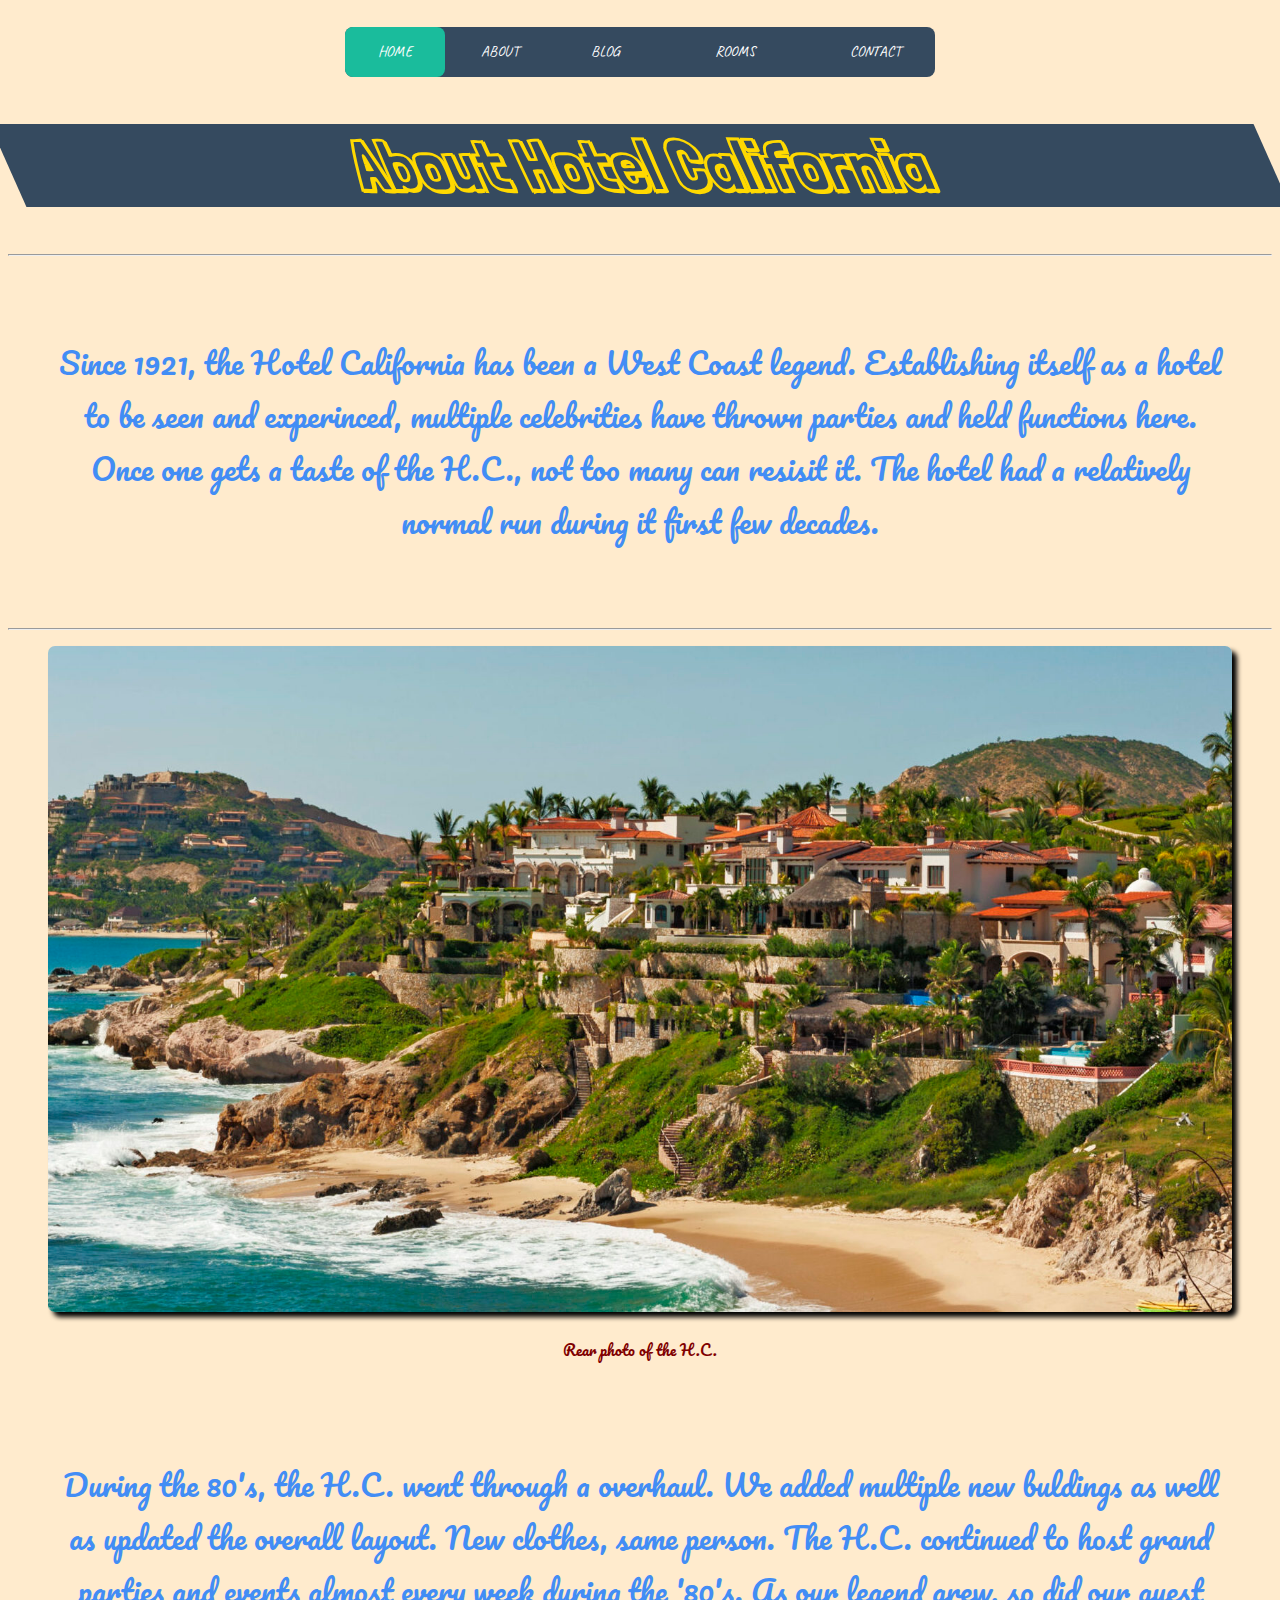
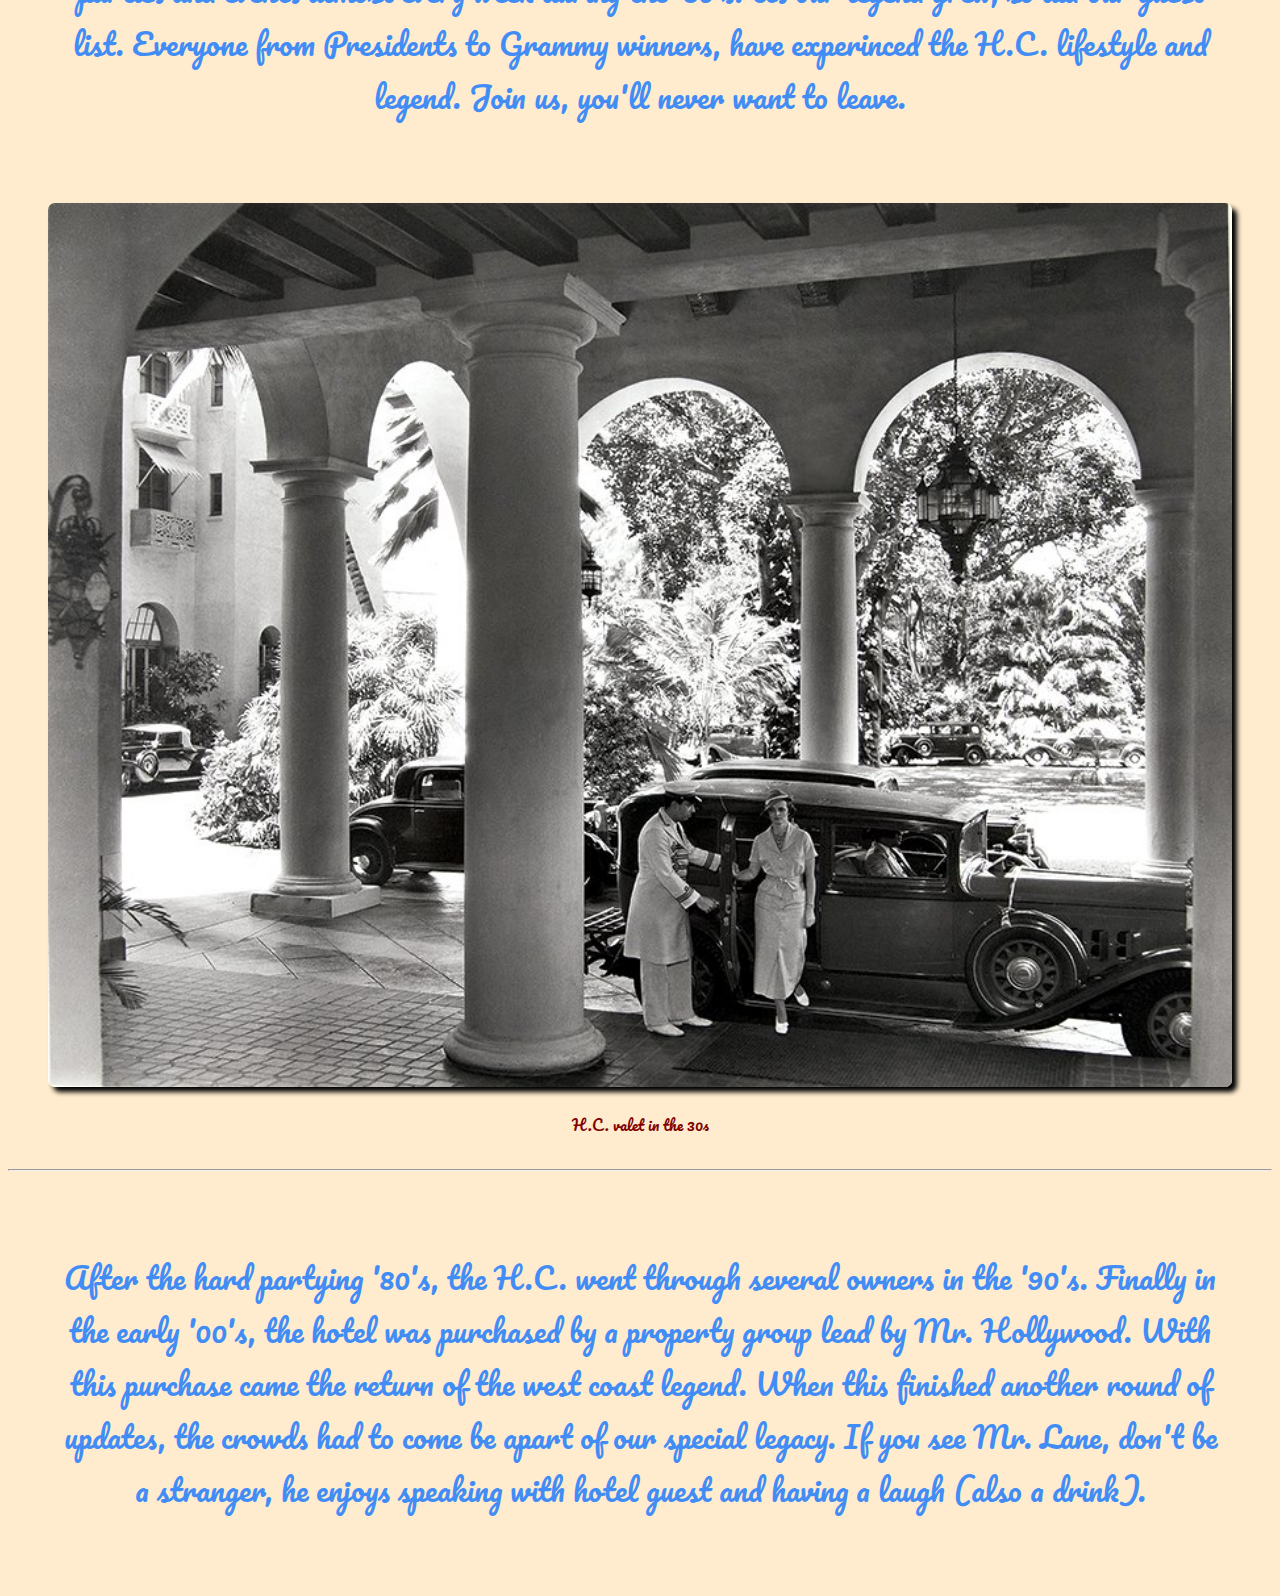
==== about.html @ aa1ee66c "Added <main> tags." ====
<!DOCTYPE html>
<html lang="en">

<head>
  <meta chartset="utf-8">
  <meta name-"keywords" content="HTML, CSS, Javascript">
  <meta name="author" content="Hollywood">
  <meta name="viewport" content="width=device-width, initial-scale=1.0">
  <title>About Hotel California</title>
  <link href="styles/about.css" type="text/css" rel="stylesheet">
</head>

<body>
  <header>
    <nav>
      <a href="index.html">Home</a>
      <a href="about.html">About</a>
      <a href="blog.html">Blog</a>
      <a href="room.html">Rooms</a>
      <a href="contact.html">Contact</a>
      <div class="animation start-home"></div>
    </nav>
  </header>
  <main>
    <h1 id="name">About Hotel California</h1>
    <hr>
    <p id="about-para">Since 1921, the Hotel California has been a West Coast legend.
      Establishing itself as a hotel to be seen and experinced, multiple celebrities have
      thrown parties and held functions here. Once one gets a taste of the H.C., not too
      many can resisit it. The hotel had a relatively normal run during it first few decades.
    </p>
    <hr>
    <figure>
      <img src="images/west coast villa.jpg" id="west-coast-villa" alt="West Coast Villa">
      <figcaption>Rear photo of the H.C.</figcaption>
    </figure>
    <p id="about-para">During the 80's, the H.C. went through a overhaul. We added multiple
      new buldings as well as updated the overall layout. New clothes, same person. The H.C.
      continued to host grand parties and events almost every week during the '80's.
      As our legend grew, so did our guest list. Everyone from Presidents to Grammy winners,
      have experinced the H.C. lifestyle and legend. Join us, you'll never want to leave.
    </p>
    <figure>
      <img src="images/old hotel.jpg" id="old-hotel" alt="Old Hotel">
      <figcaption>H.C. valet in the 30s</figcaption>
    </figure>
    <hr>
    <p id="about-para">After the hard partying '80's, the H.C. went through several owners
      in the '90's. Finally in the early '00's, the hotel was purchased by a property group
      lead by Mr. Hollywood. With this purchase came the return of the west coast legend.
      When this finished another round of updates, the crowds had to come be apart of our
      special legacy. If you see Mr. Lane, don't be a stranger, he enjoys speaking with
      hotel guest and having a laugh (also a drink).
    </p>
    </p>
  </main>
  <script type="text/javascript" scr=""></script>
</body>

</html>
---- styles/about.css ----
@import url('https://fonts.googleapis.com/css2?family=Monoton&display=swap');
@import url('https://fonts.googleapis.com/css2?family=Lobster&display=swap');
@import url('https://fonts.googleapis.com/css2?family=Londrina+Shadow&family=Monoton&display=swap');
@import url('https://fonts.googleapis.com/css2?family=Caveat&display=swap');
@import url('https://fonts.googleapis.com/css2?family=Pacifico&display=swap');

body {
  background-color: hsl(36, 100%, 90.2%);
  position: relative;
  text-align: center;
}

nav {
  margin: 27px auto 0;
  position: relative;
  width: 590px;
  height: 50px;
  background-color: hsl(210, 29%, 29%);
  border-radius: 8px;
  font-size: 0;
  font-family: Caveat, cursive;
}

p {
  text-align: center;
}

figcaption {
  margin-top: 5px;
  margin-bottom: 5px;
  padding: 15px;
  font-size: 15px;
  font-family: Pacifico, cursive;
  color: hsl(0, 100%, 25.1%);
}

nav a {
  line-height: 50px;
  height: 100%;
  font-size: 15px;
  display: inline-block;
  position: relative;
  z-index: 1;
  text-decoration: none;
  text-transform: uppercase;
  text-align: center;
  color: white;
  cursor: pointer;
}

nav .animation {
  position: absolute;
  height: 100%;
  top: 0;
  z-index: 0;
  transition: all .5s ease 0s;
  border-radius: 8px;
}

a:nth-child(1) {
  width: 100px;
}

a:nth-child(2) {
  width: 110px;
}

a:nth-child(3) {
  width: 100px;
}

a:nth-child(4) {
  width: 160px;
}

a:nth-child(5) {
  width: 120px;
}

nav .start-home,
a:nth-child(1):hover~.animation {
  width: 100px;
  left: 0;
  background-color: hsl(168, 76%, 42%);
}

nav .start-about,
a:nth-child(2):hover~.animation {
  width: 110px;
  left: 100px;
  background-color: hsl(6, 78%, 57%);
}

nav .start-blog,
a:nth-child(3):hover~.animation {
  width: 100px;
  left: 210px;
  background-color: hsl(204, 70%, 53%);
}

nav .start-rooms,
a:nth-child(4):hover~.animation {
  width: 160px;
  left: 310px;
  background-color: hsl(283, 39%, 53%);
}

nav .start-contact,
a:nth-child(5):hover~.animation {
  width: 120px;
  left: 470px;
  background-color: hsl(28, 80%, 52%);
}

#name {
  text-align: center;
  color: hsl(51, 100%, 50%);
  font-family: Londrina Shadow, cursive;
  font-size: 70px;
  transform: skewX(24deg);
  background-color: hsl(210, 29%, 29%);
}

#name:hover {
  transform: scale(1.5);
}

#about-para {
  font-family: Pacifico, cursive;
  margin-top: 30px;
  margin-bottom: 30px;
  padding: 50px;
  font-size: 30px;
  color: hsl(215, 90%, 61%);
}

#west-coast-villa {
  border-radius: 7px;
  box-shadow: 5px 5px 5px 0px hsl(0, 0%, 0%);
  width: 100%;
  height: auto;
}

#old-hotel {
  border-radius: 7px;
  box-shadow: 5px 5px 5px 0px hsl(0, 0%, 0%);
  width: 100%;
  height: auto;
}
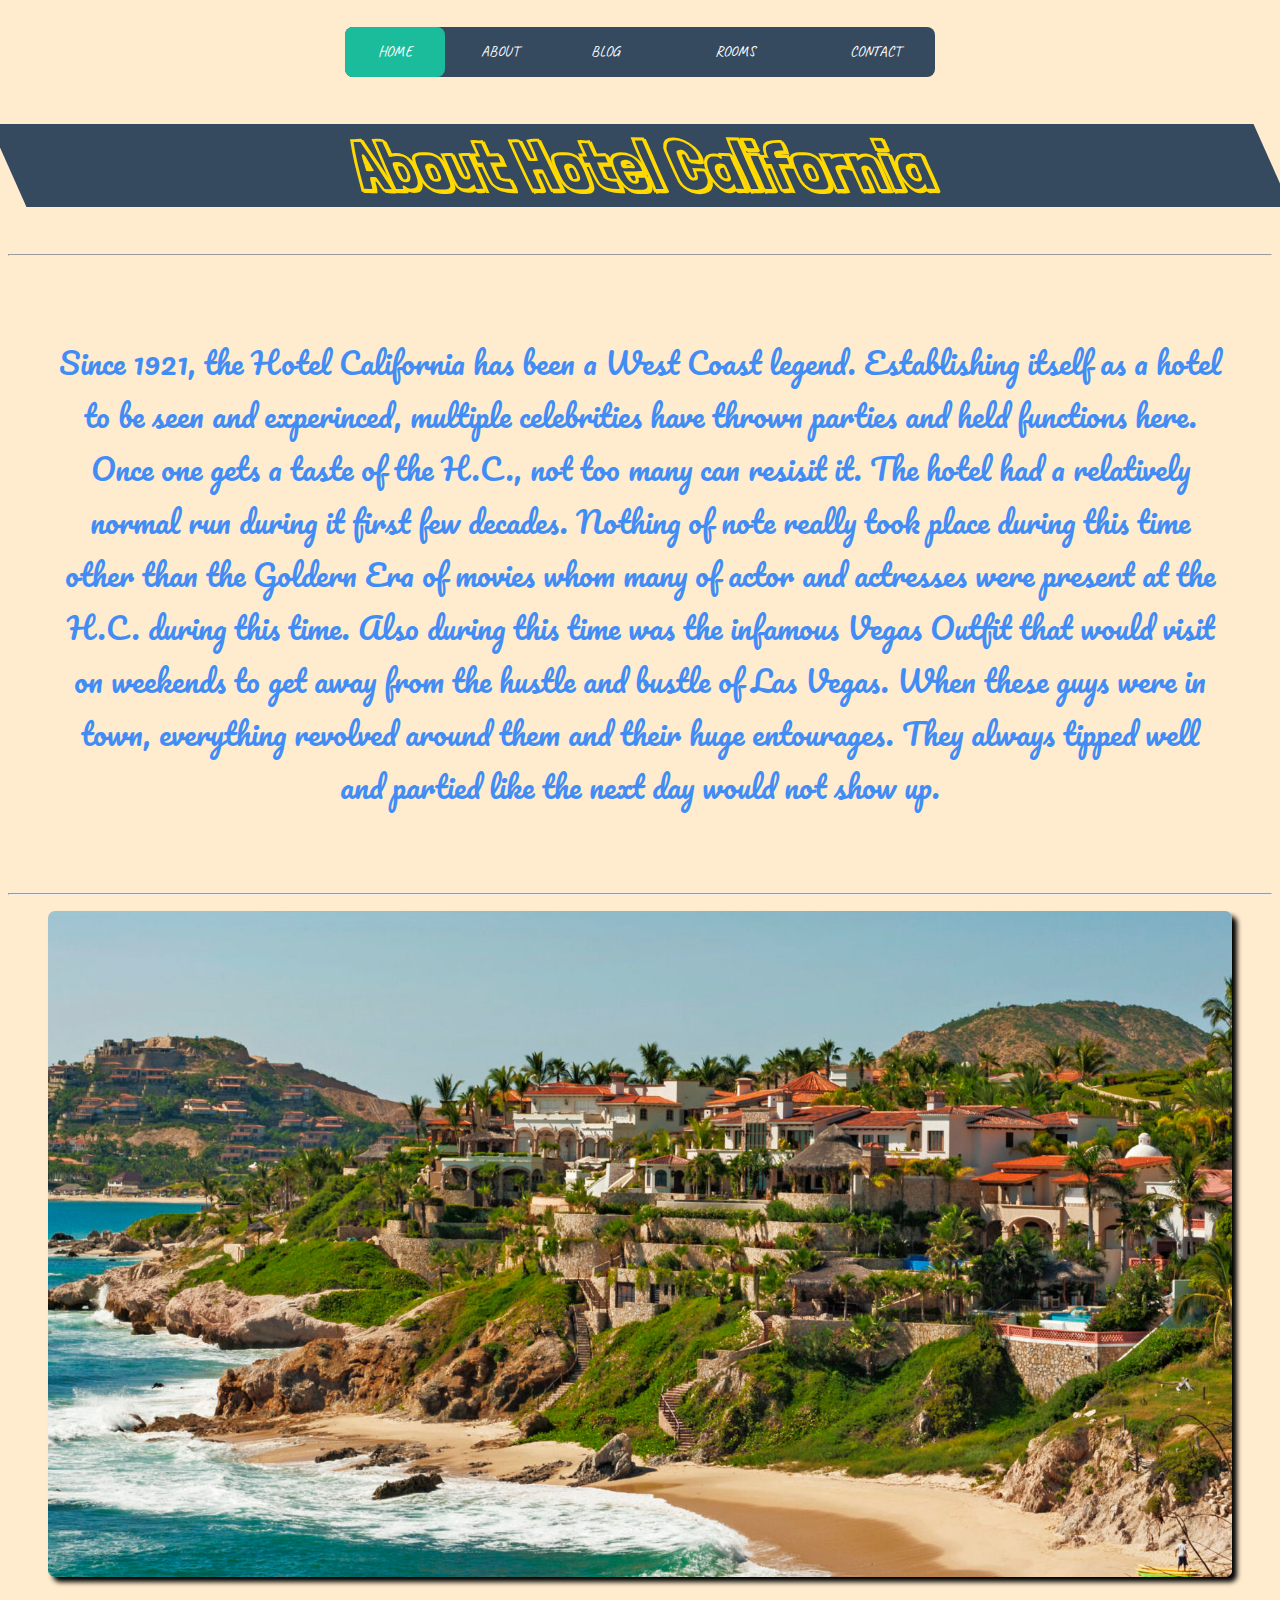
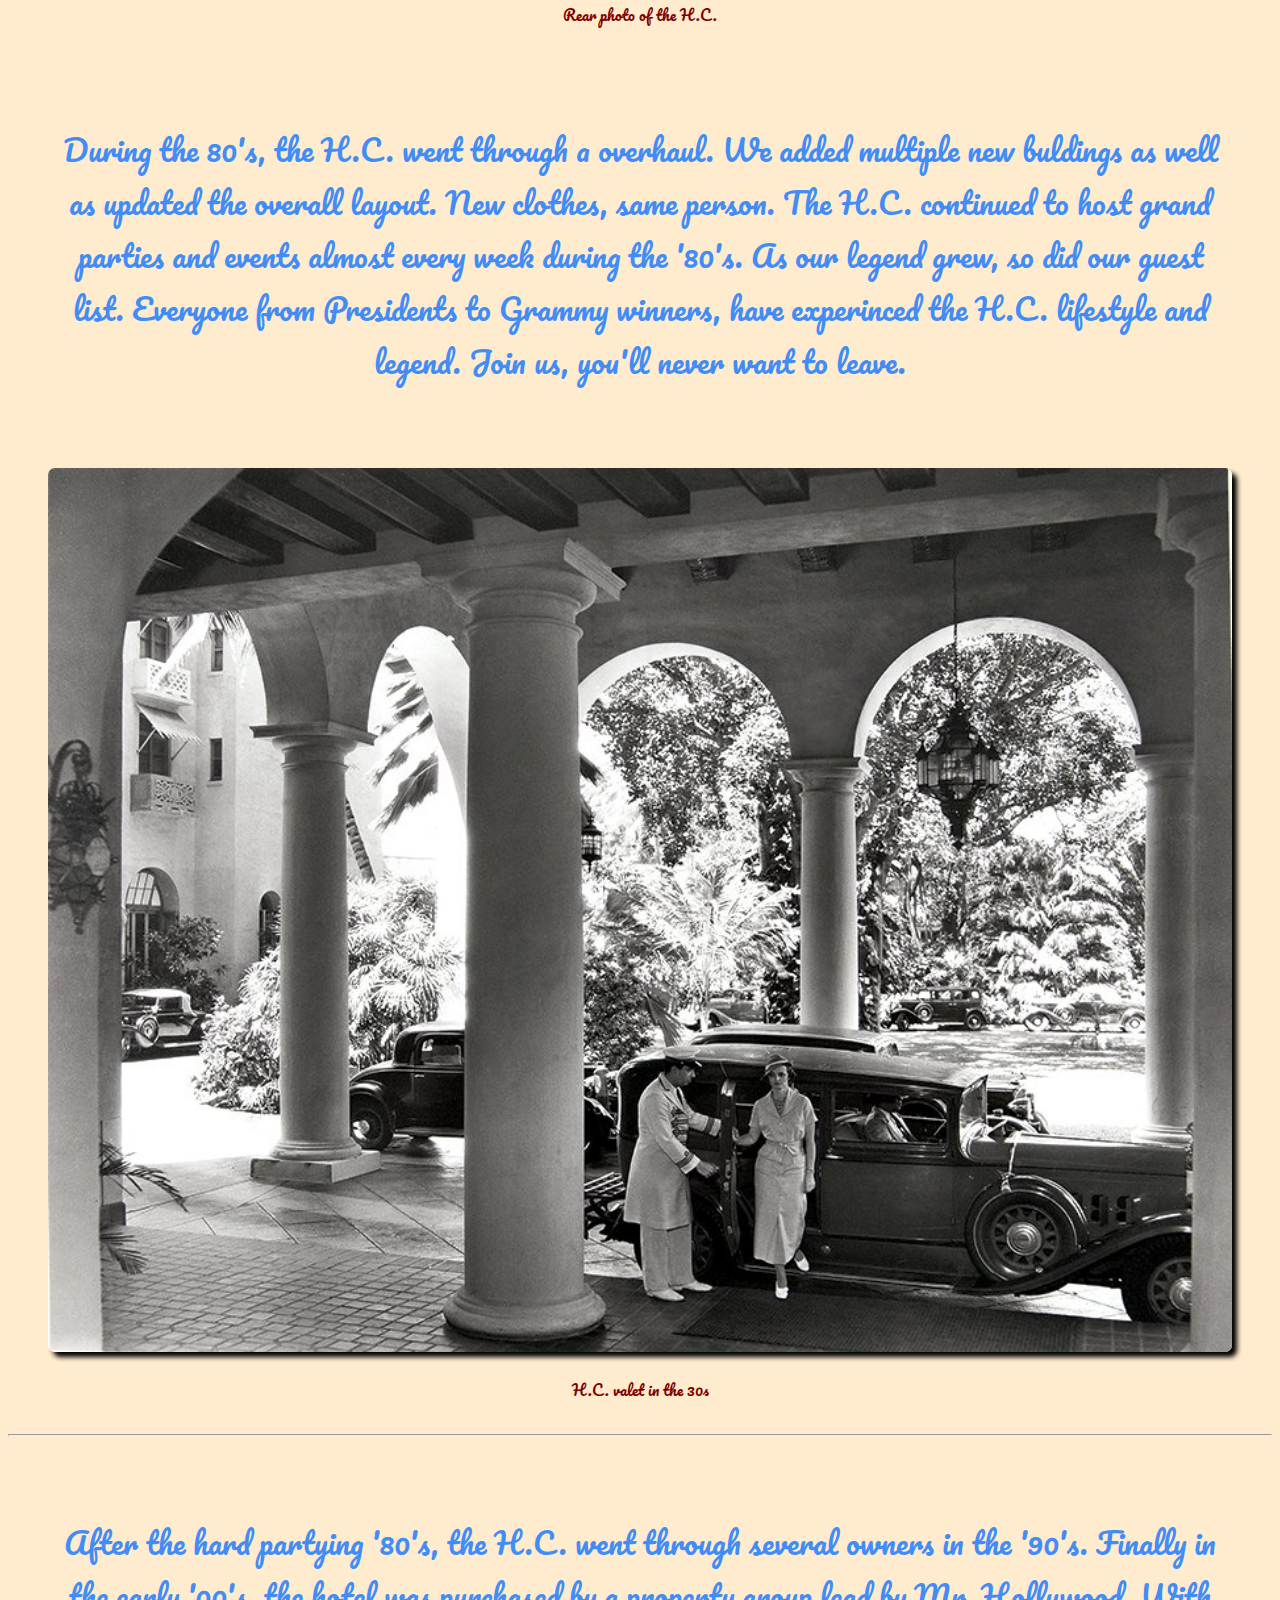
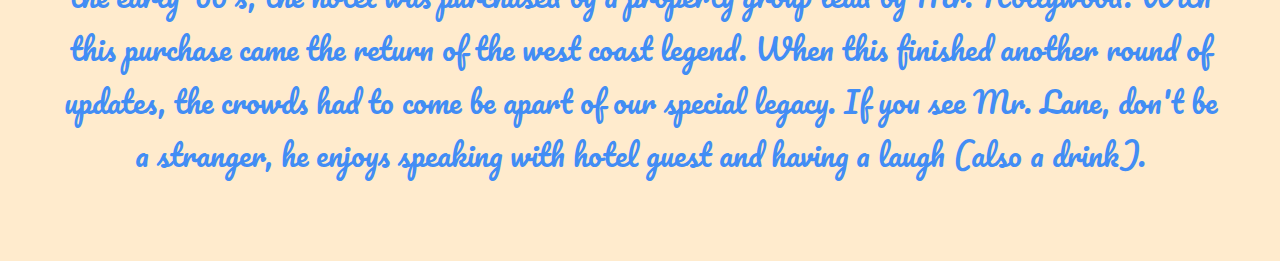
==== commit 569334ea: "Added text." ====
--- a/about.html
+++ b/about.html
@@ -28,6 +28,12 @@
       Establishing itself as a hotel to be seen and experinced, multiple celebrities have
       thrown parties and held functions here. Once one gets a taste of the H.C., not too
       many can resisit it. The hotel had a relatively normal run during it first few decades.
+      Nothing of note really took place during this time other than the Goldern Era of movies
+      whom many of actor and actresses were present at the H.C. during this time. Also during
+      this time was the infamous Vegas Outfit that would visit on weekends to get away from
+      the hustle and bustle of Las Vegas. When these guys were in town, everything revolved
+      around them and their huge entourages. They always tipped well and partied like the next
+      day would not show up.
     </p>
     <hr>
     <figure>
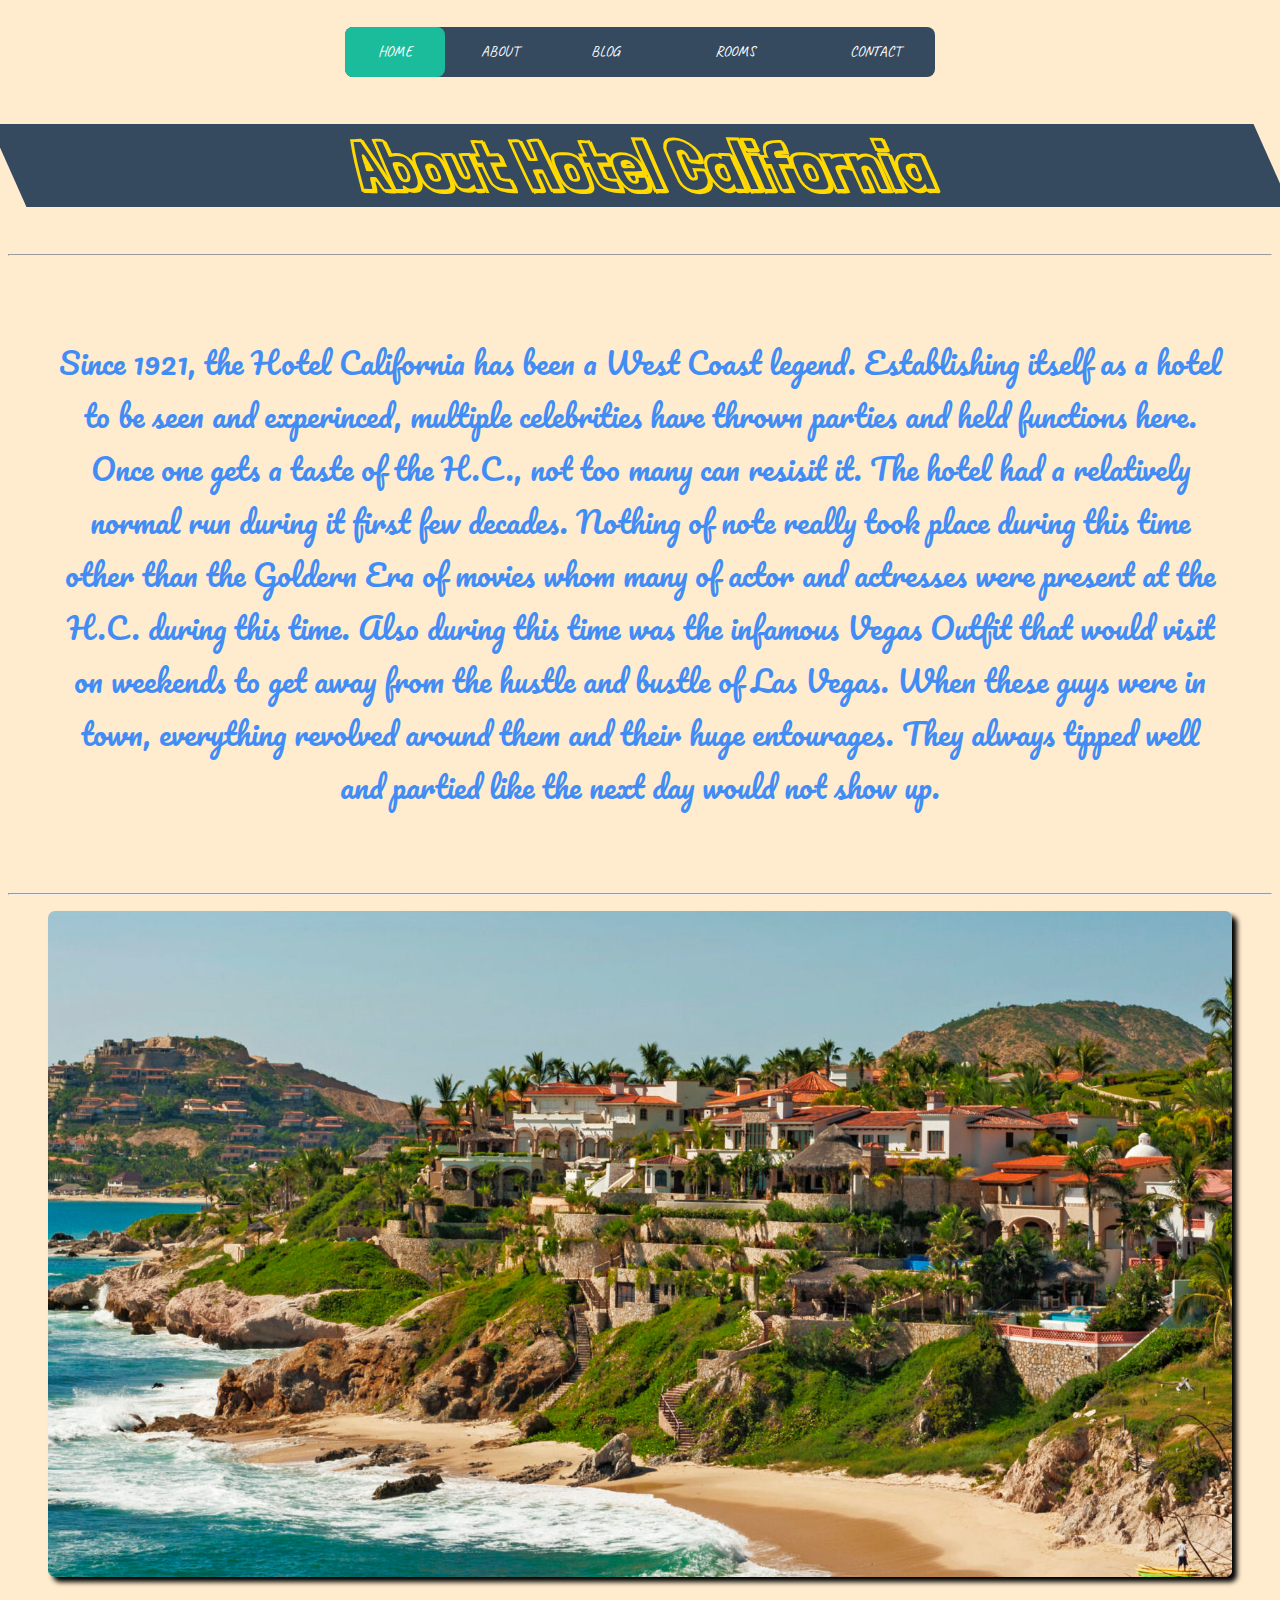
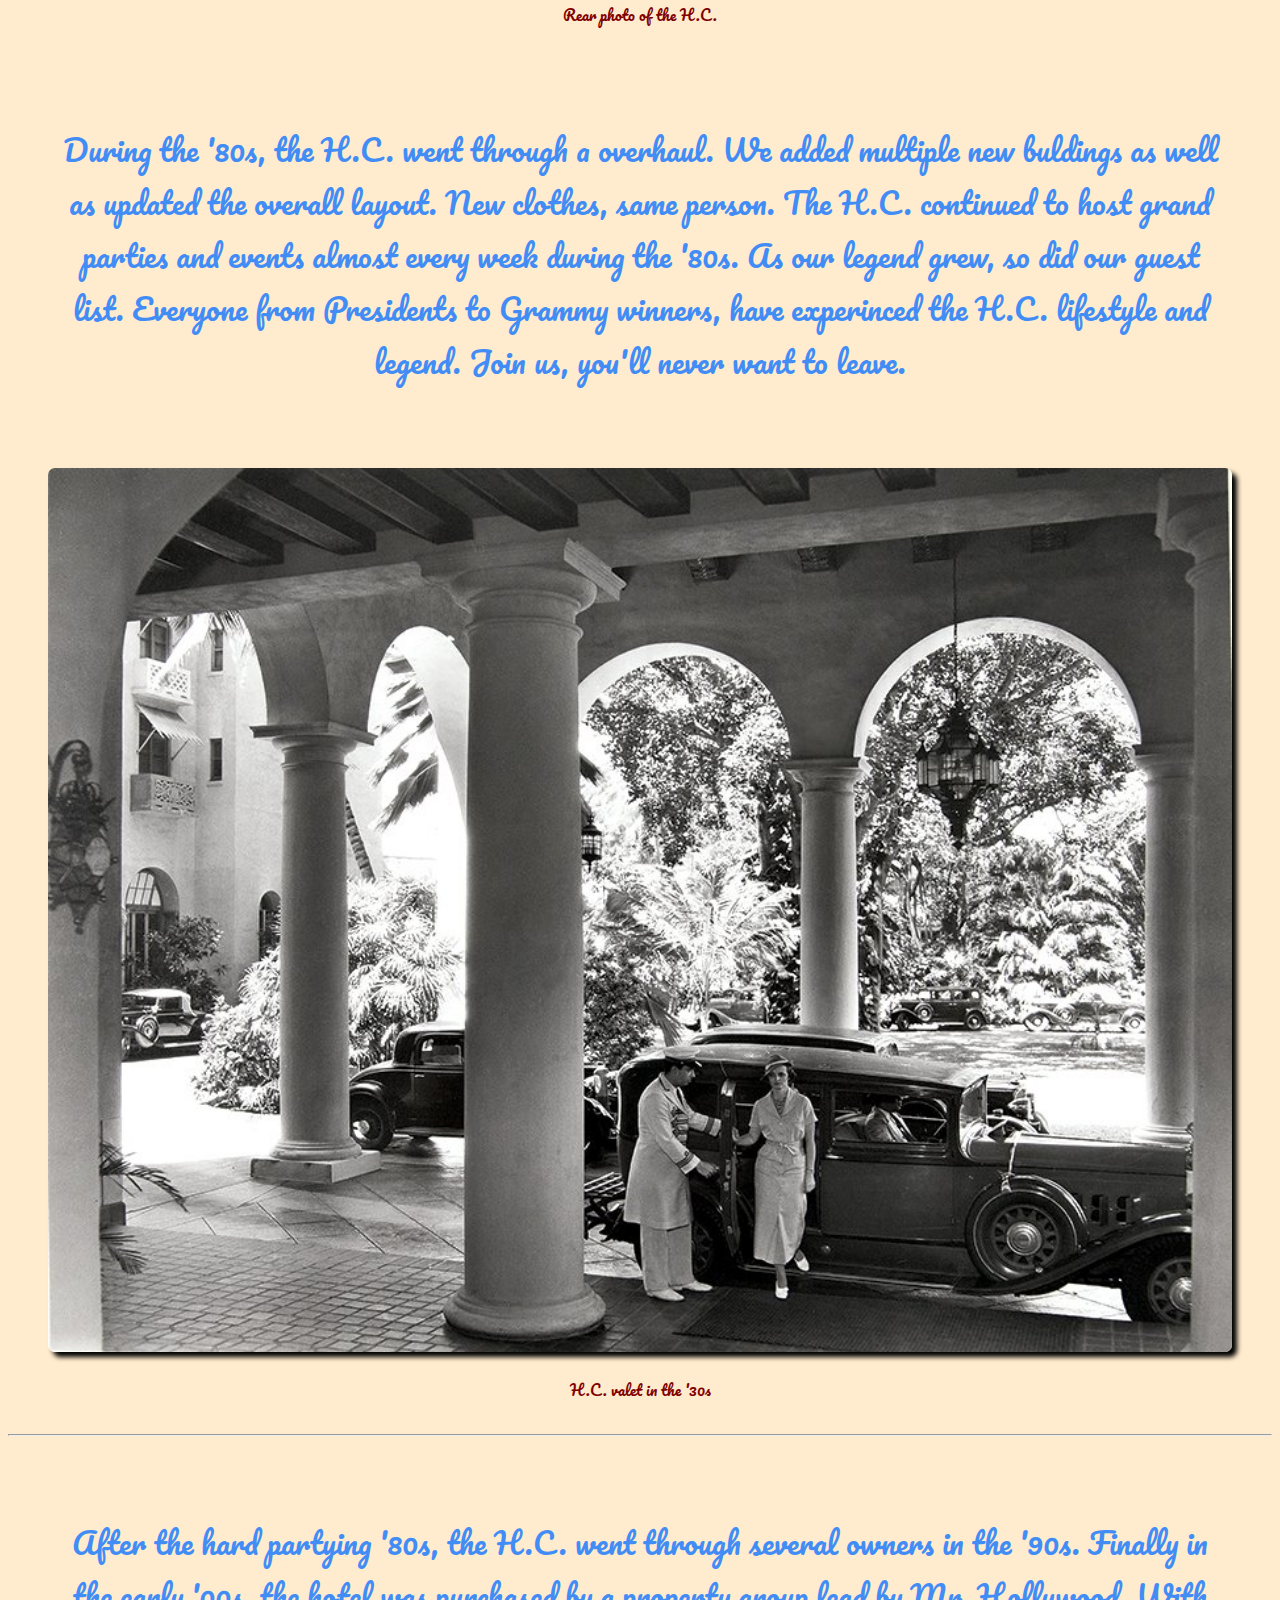
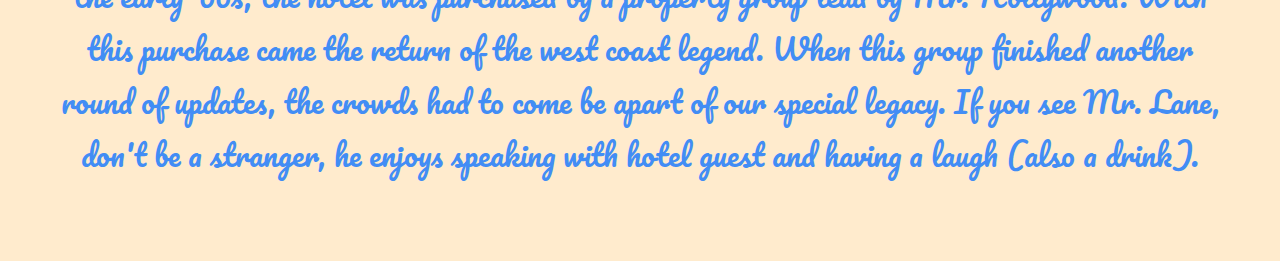
==== commit 963fe9d1: "Fixed some text." ====
--- a/about.html
+++ b/about.html
@@ -40,21 +40,21 @@
       <img src="images/west coast villa.jpg" id="west-coast-villa" alt="West Coast Villa">
       <figcaption>Rear photo of the H.C.</figcaption>
     </figure>
-    <p id="about-para">During the 80's, the H.C. went through a overhaul. We added multiple
+    <p id="about-para">During the '80s, the H.C. went through a overhaul. We added multiple
       new buldings as well as updated the overall layout. New clothes, same person. The H.C.
-      continued to host grand parties and events almost every week during the '80's.
+      continued to host grand parties and events almost every week during the '80s.
       As our legend grew, so did our guest list. Everyone from Presidents to Grammy winners,
       have experinced the H.C. lifestyle and legend. Join us, you'll never want to leave.
     </p>
     <figure>
       <img src="images/old hotel.jpg" id="old-hotel" alt="Old Hotel">
-      <figcaption>H.C. valet in the 30s</figcaption>
+      <figcaption>H.C. valet in the '30s</figcaption>
     </figure>
     <hr>
-    <p id="about-para">After the hard partying '80's, the H.C. went through several owners
-      in the '90's. Finally in the early '00's, the hotel was purchased by a property group
+    <p id="about-para">After the hard partying '80s, the H.C. went through several owners
+      in the '90s. Finally in the early '00s, the hotel was purchased by a property group
       lead by Mr. Hollywood. With this purchase came the return of the west coast legend.
-      When this finished another round of updates, the crowds had to come be apart of our
+      When this group finished another round of updates, the crowds had to come be apart of our
       special legacy. If you see Mr. Lane, don't be a stranger, he enjoys speaking with
       hotel guest and having a laugh (also a drink).
     </p>
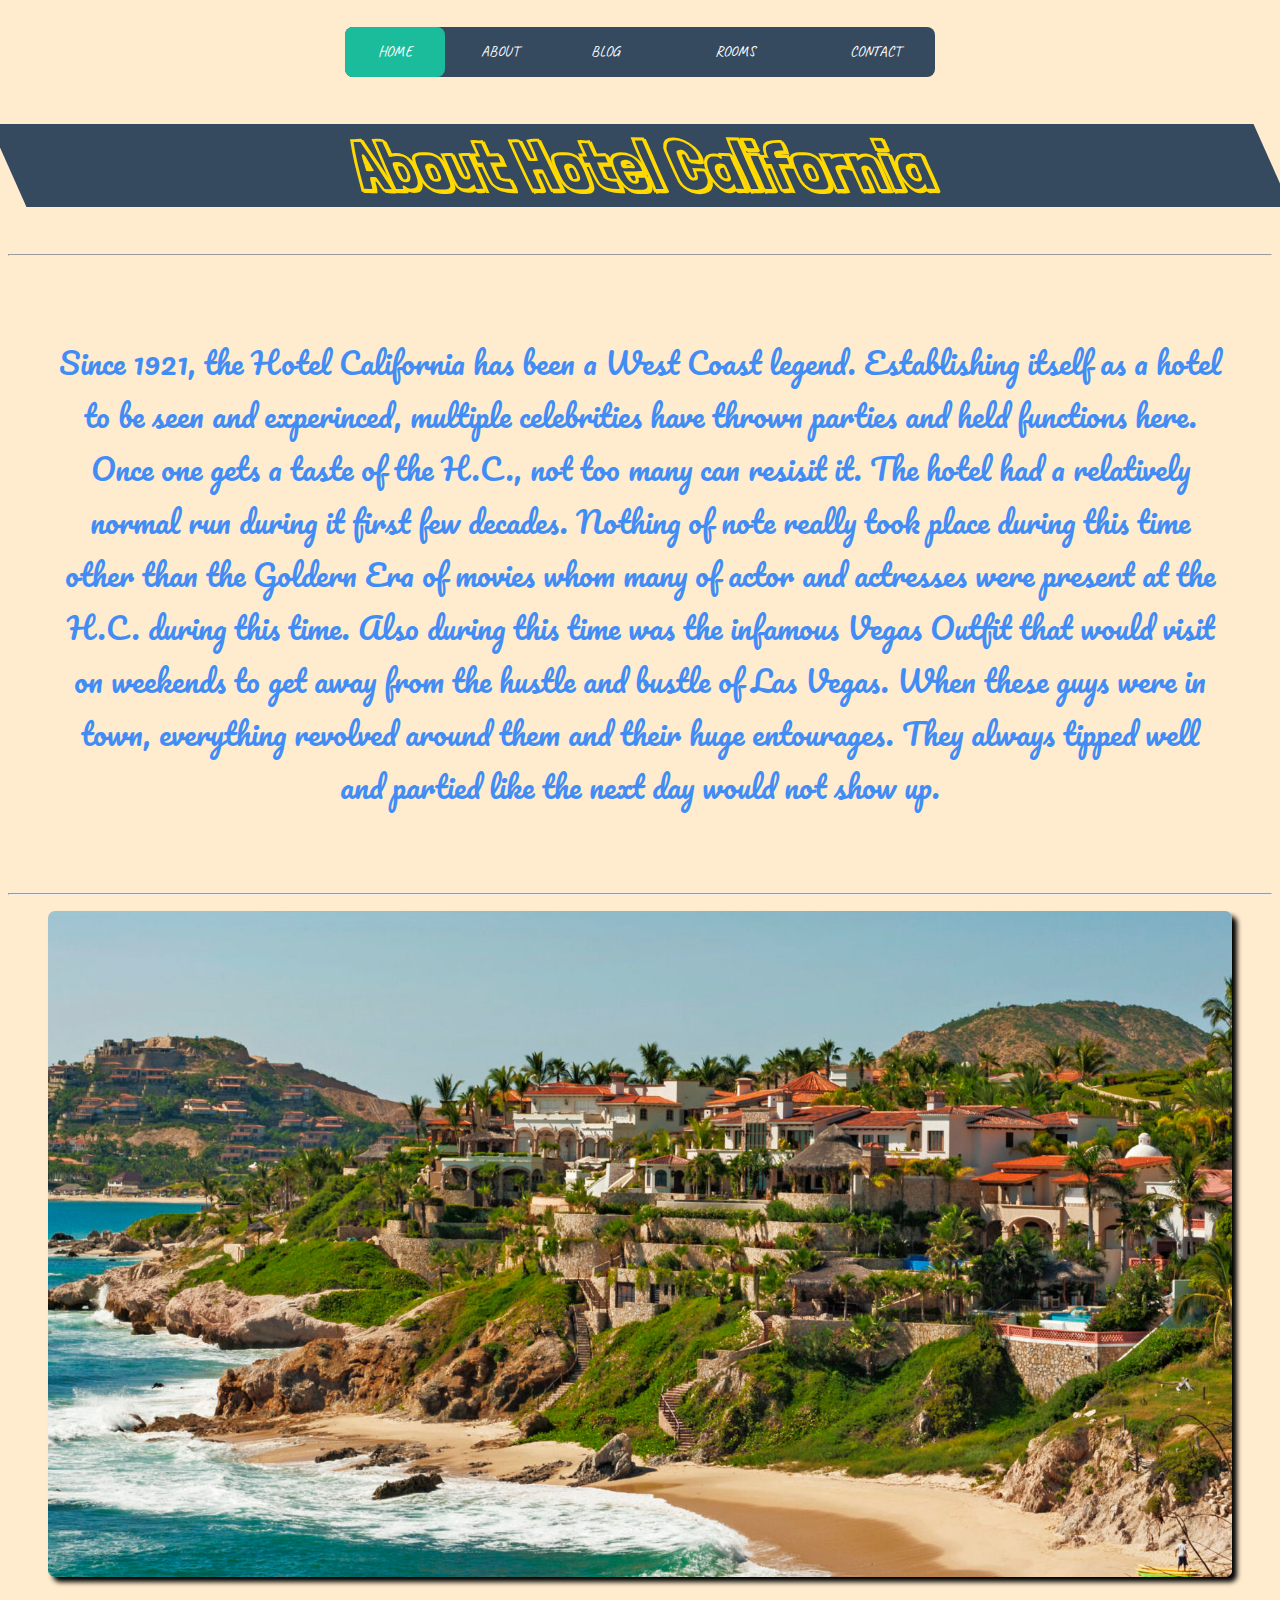
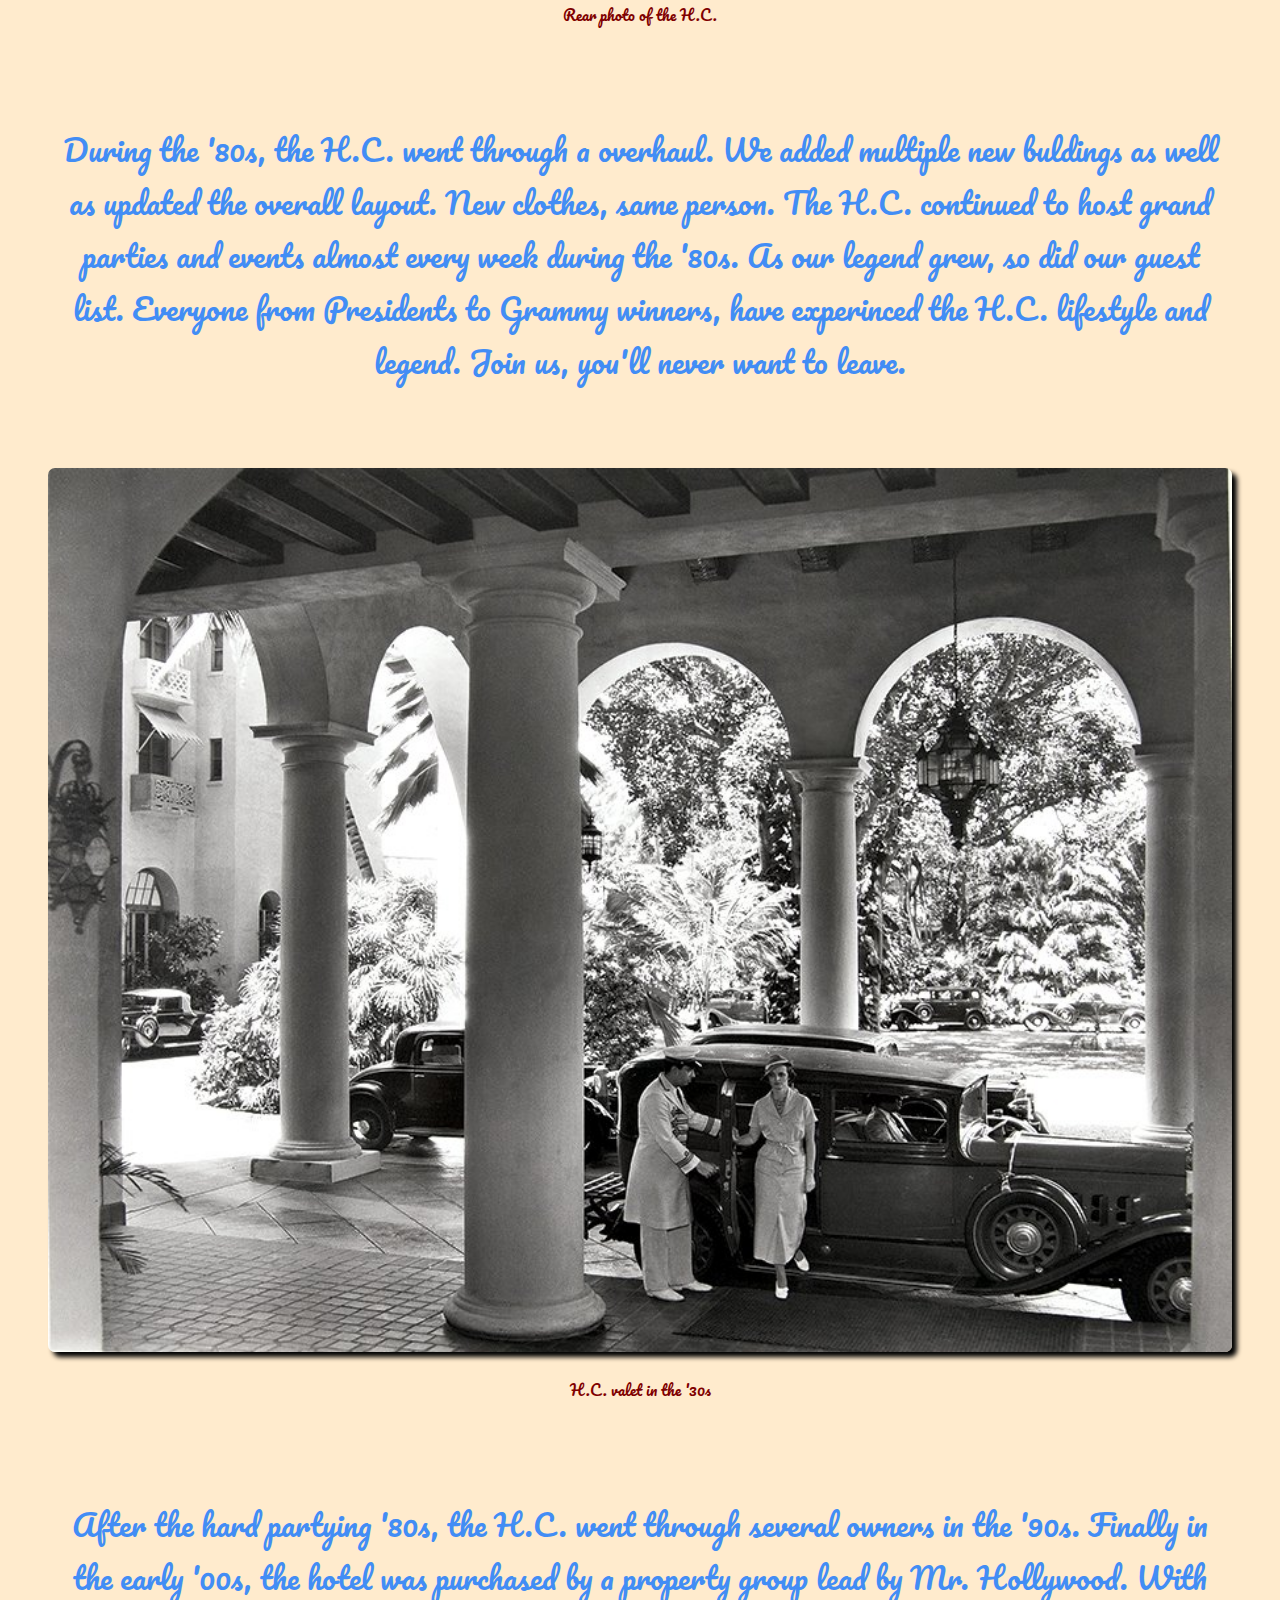
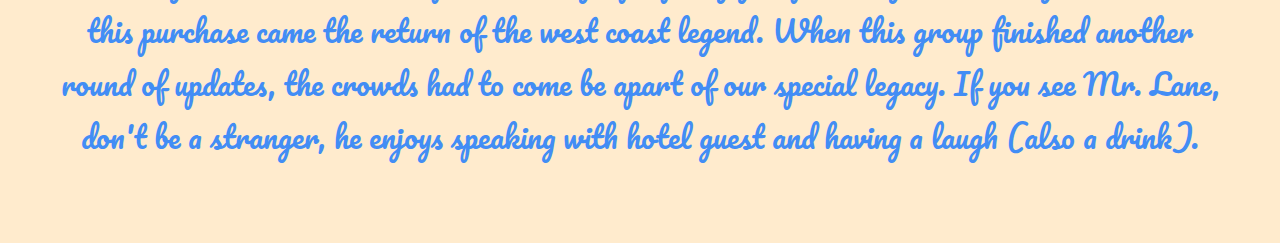
==== commit 1f060725: "Got rid of <hr>" ====
--- a/about.html
+++ b/about.html
@@ -50,7 +50,6 @@
       <img src="images/old hotel.jpg" id="old-hotel" alt="Old Hotel">
       <figcaption>H.C. valet in the '30s</figcaption>
     </figure>
-    <hr>
     <p id="about-para">After the hard partying '80s, the H.C. went through several owners
       in the '90s. Finally in the early '00s, the hotel was purchased by a property group
       lead by Mr. Hollywood. With this purchase came the return of the west coast legend.
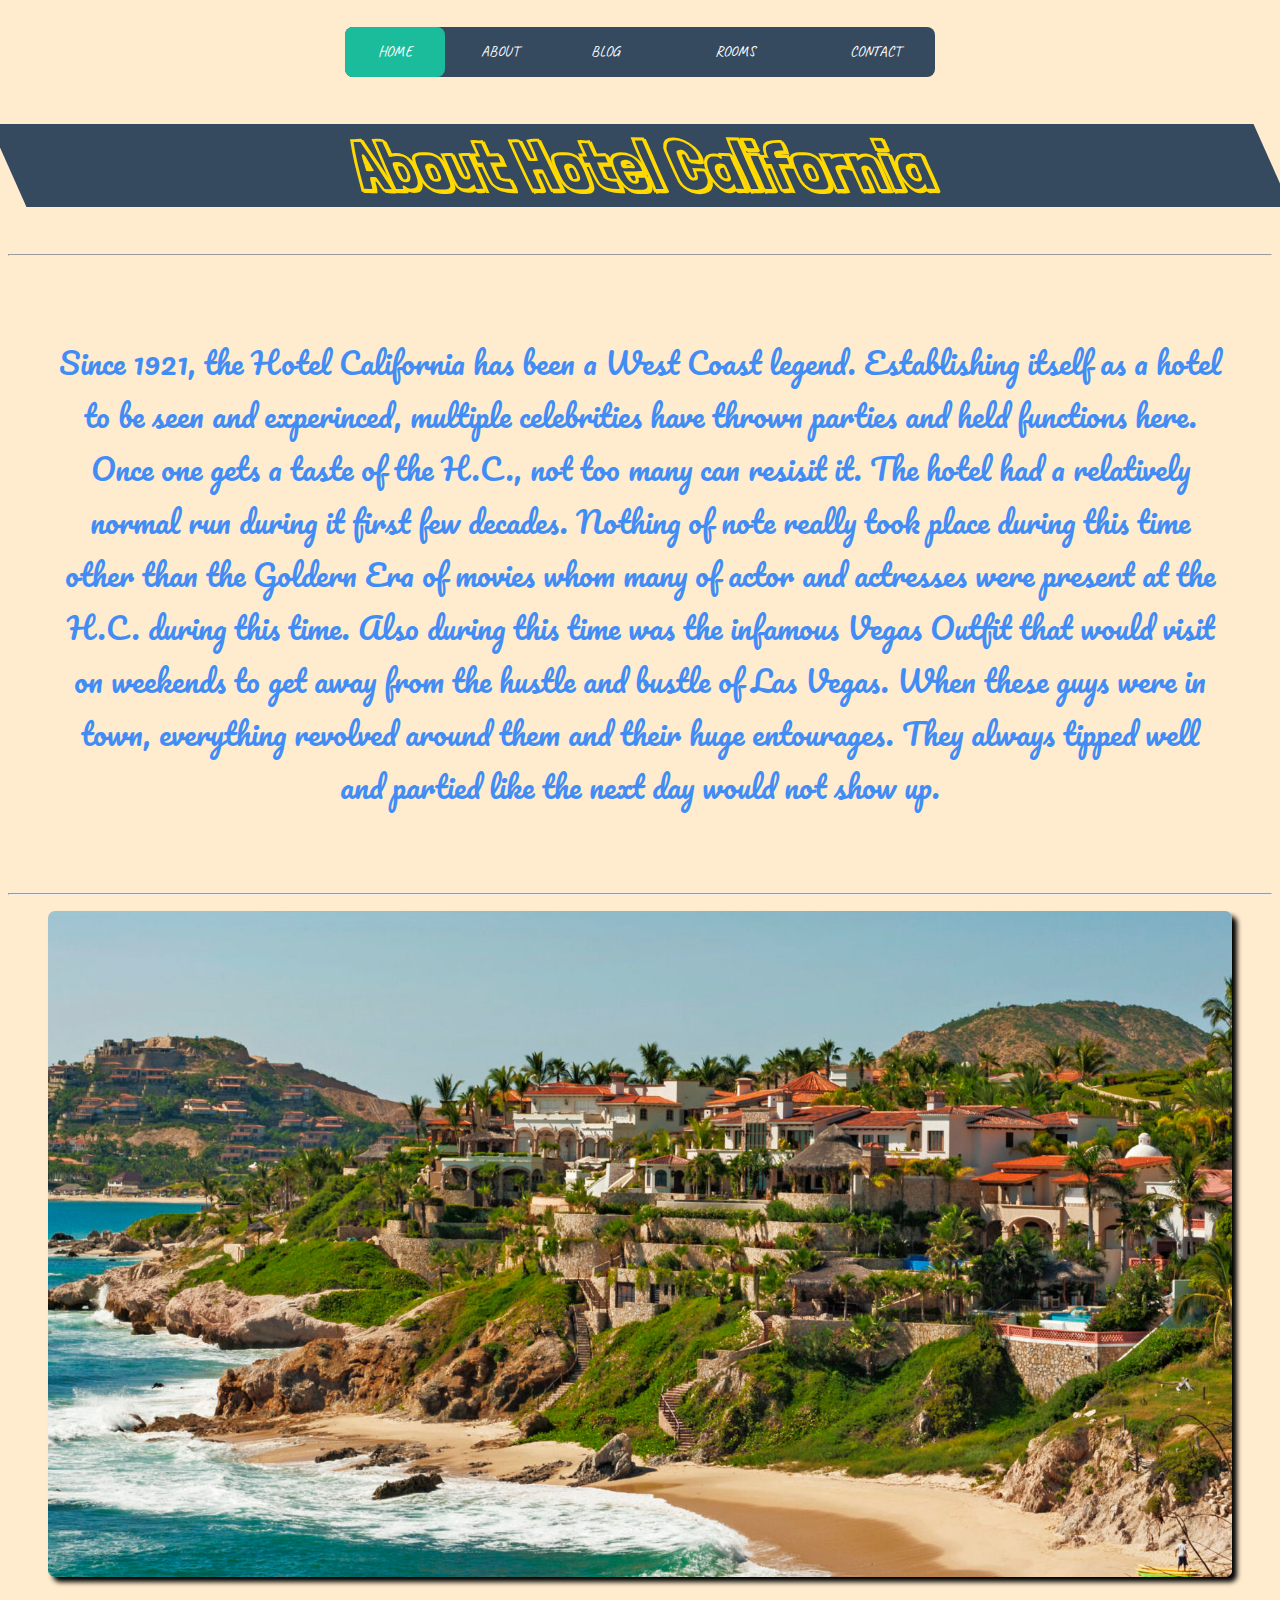
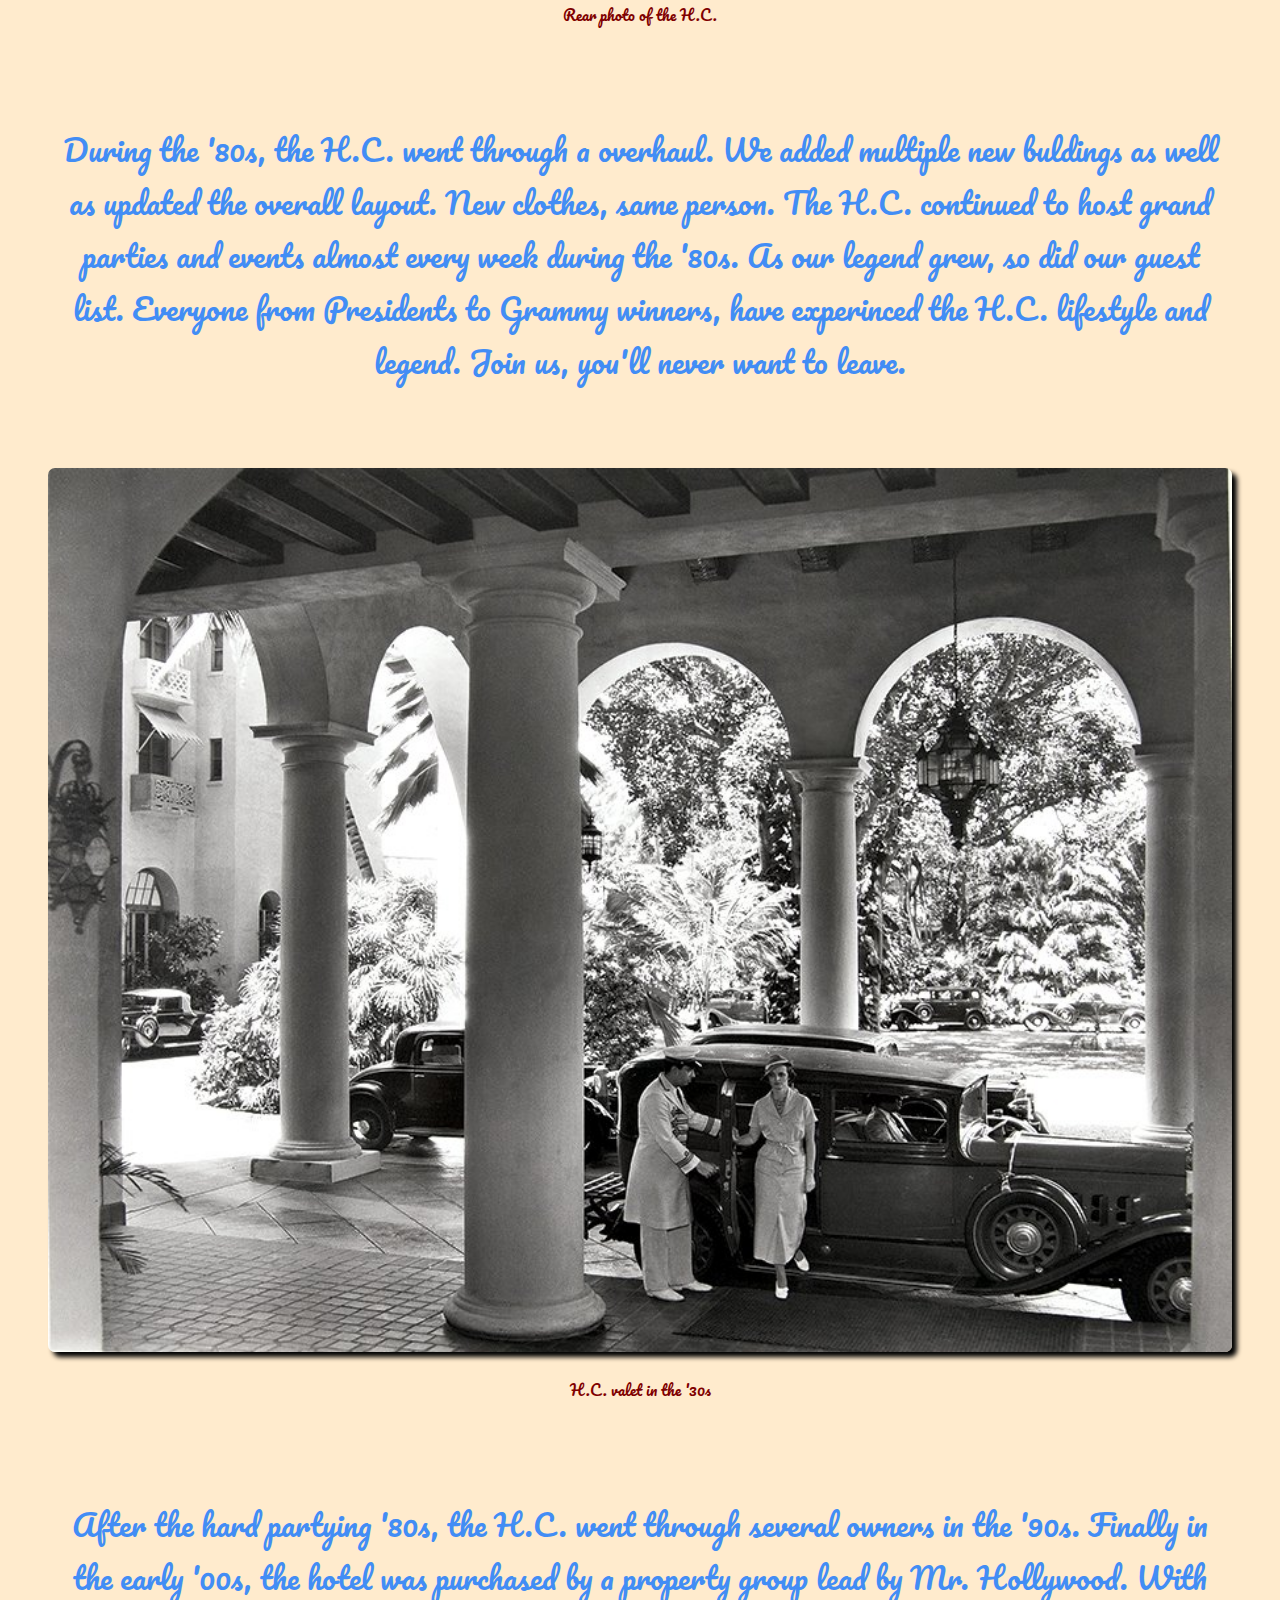
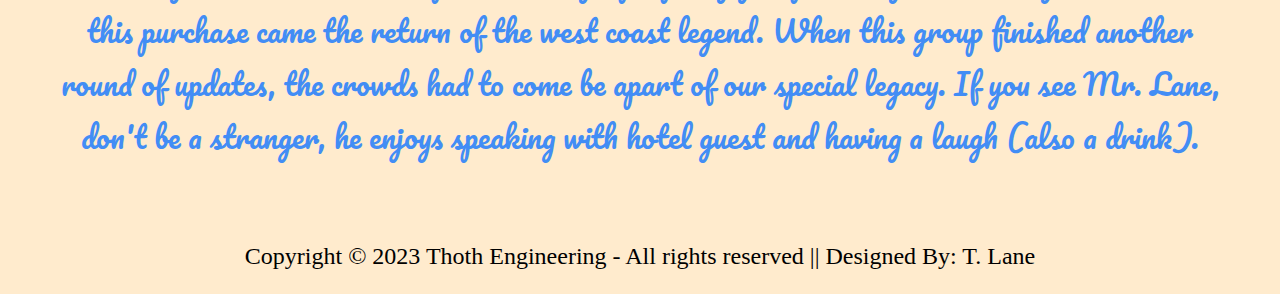
==== commit 1c9fd197: "Added footer." ====
--- a/about.html
+++ b/about.html
@@ -7,6 +7,7 @@
   <meta name="author" content="Hollywood">
   <meta name="viewport" content="width=device-width, initial-scale=1.0">
   <title>About Hotel California</title>
+  <link rel="icon" type="image/x-icon" href="images/palm_tree.ico">
   <link href="styles/about.css" type="text/css" rel="stylesheet">
 </head>
 
@@ -59,6 +60,13 @@
     </p>
     </p>
   </main>
+
+  <footer>
+    <div class="row">
+      <p id="footer">Copyright © 2023 Thoth Engineering - All rights reserved || Designed By: T. Lane
+      </p>
+    </div>
+  </footer>
   <script type="text/javascript" scr=""></script>
 </body>
 
--- a/styles/about.css
+++ b/styles/about.css
@@ -147,3 +147,9 @@
   width: 100%;
   height: auto;
 }
+
+#footer {
+  text-align: center;
+  color: black;
+  font-size: 1.5em;
+}
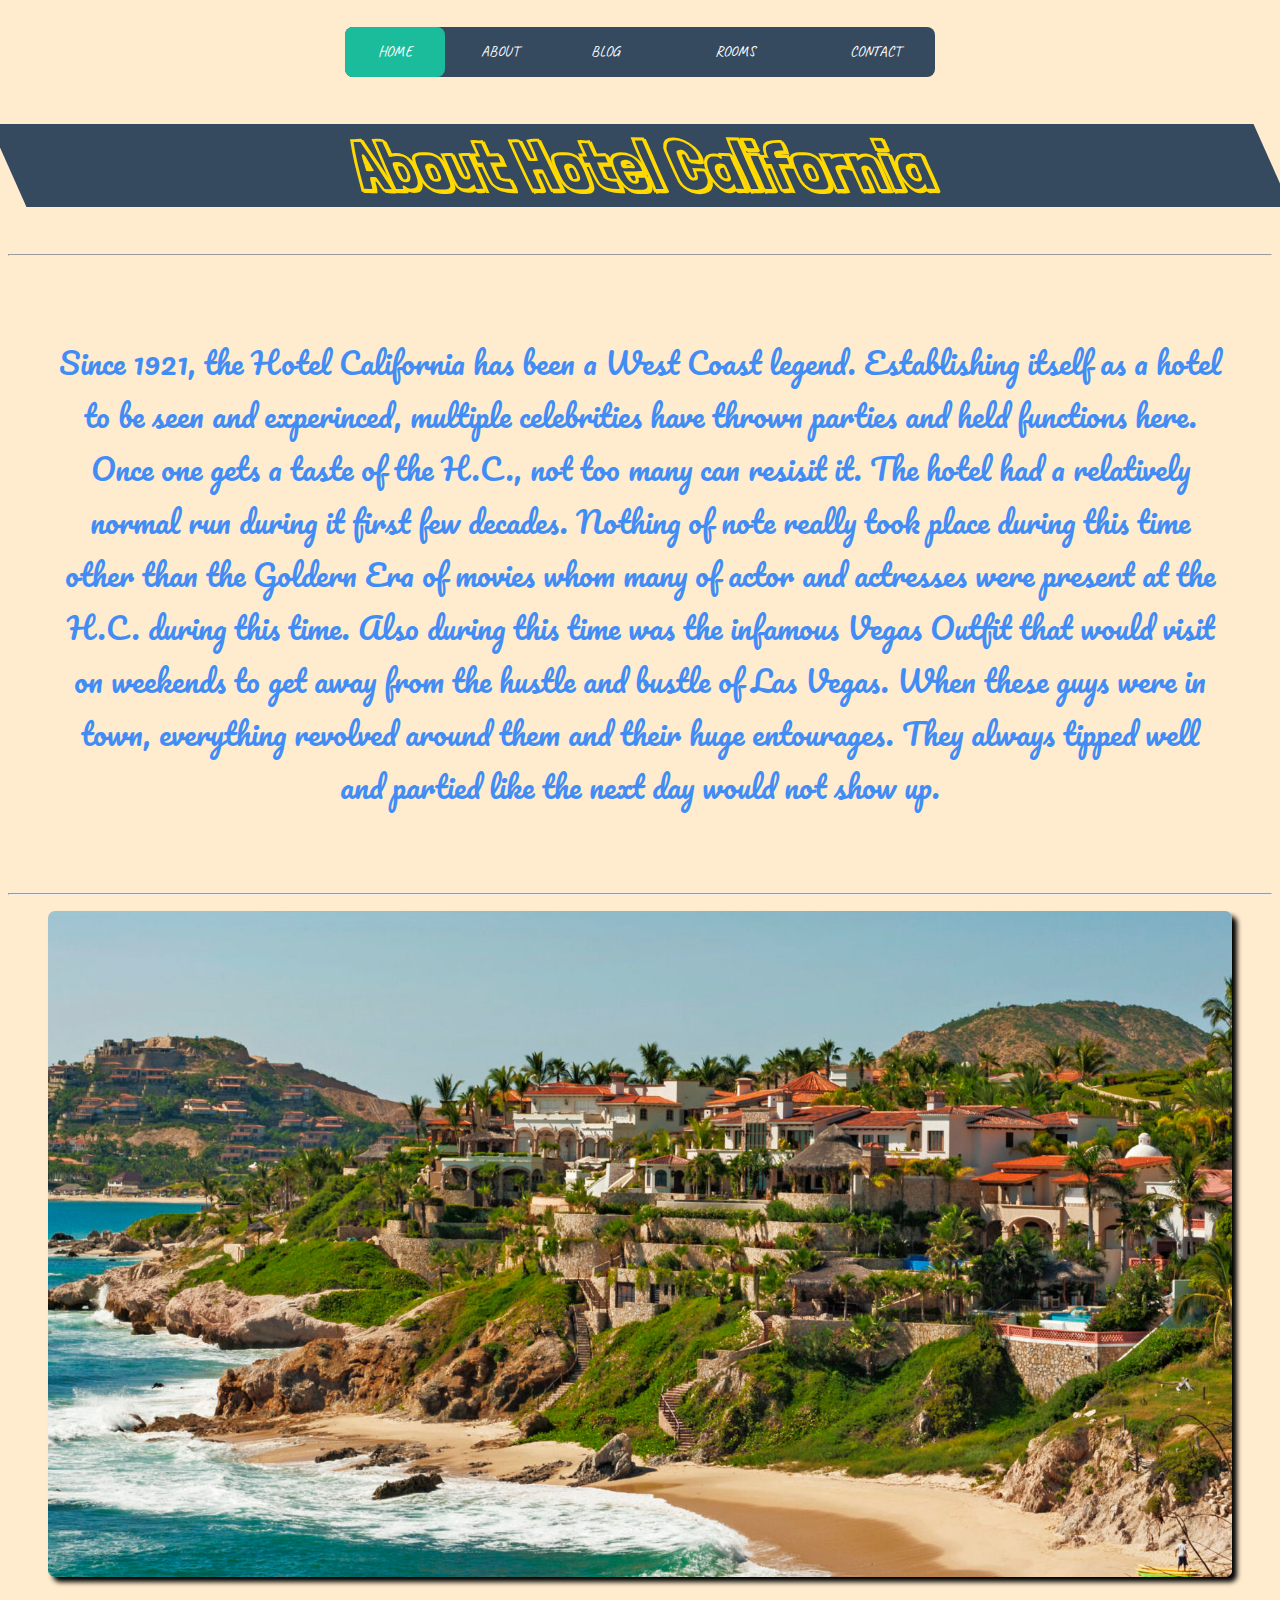
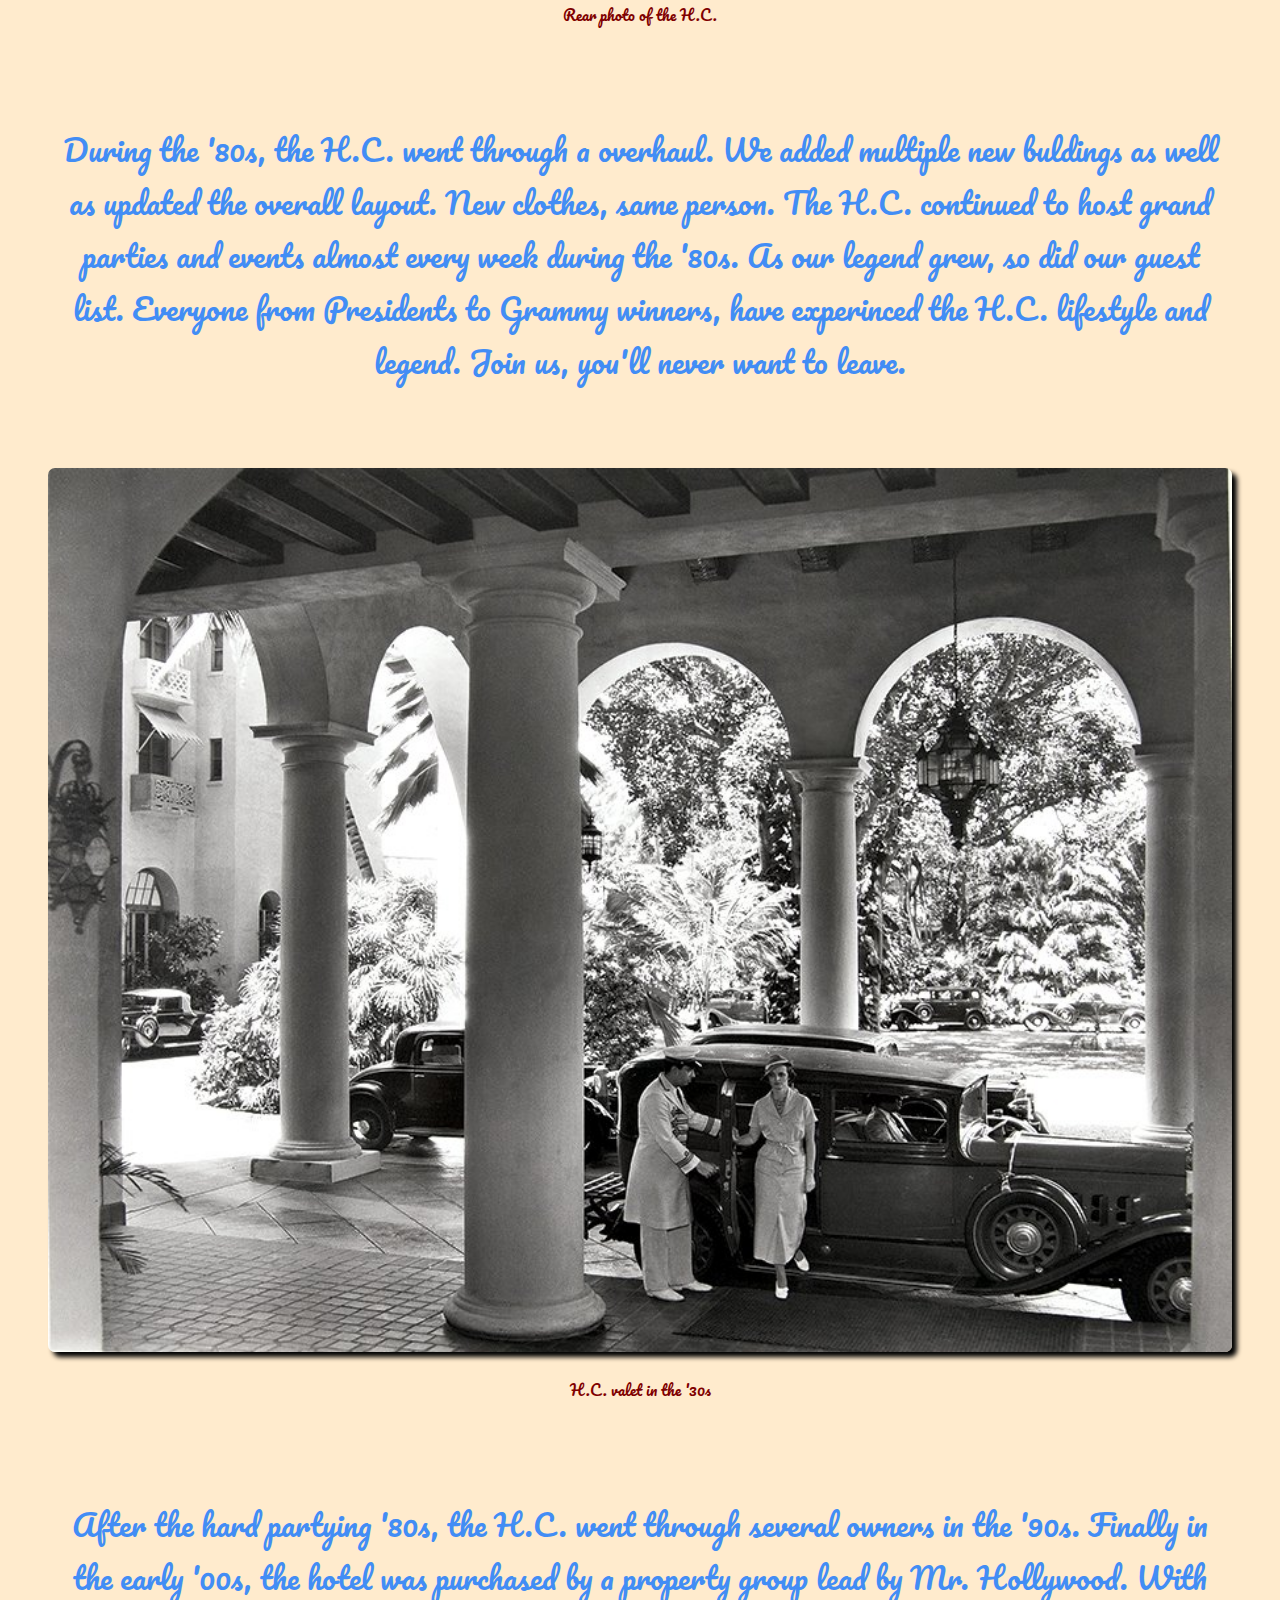
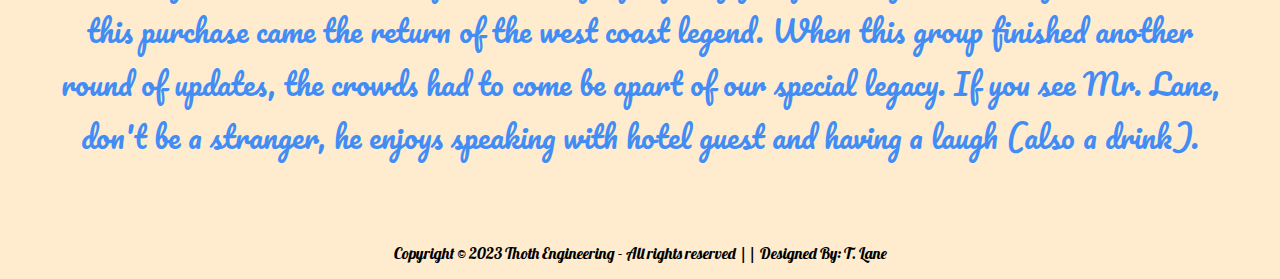
==== commit 0c9a3dcb: "Added footer." ====
--- a/about.html
+++ b/about.html
@@ -2,7 +2,7 @@
 <html lang="en">
 
 <head>
-  <meta chartset="utf-8">
+  <meta charset="utf-8">
   <meta name-"keywords" content="HTML, CSS, Javascript">
   <meta name="author" content="Hollywood">
   <meta name="viewport" content="width=device-width, initial-scale=1.0">
--- a/styles/about.css
+++ b/styles/about.css
@@ -151,5 +151,6 @@
 #footer {
   text-align: center;
   color: black;
-  font-size: 1.5em;
+  font-size: 1em;
+  font-family: 'Lobster', cursive;
 }
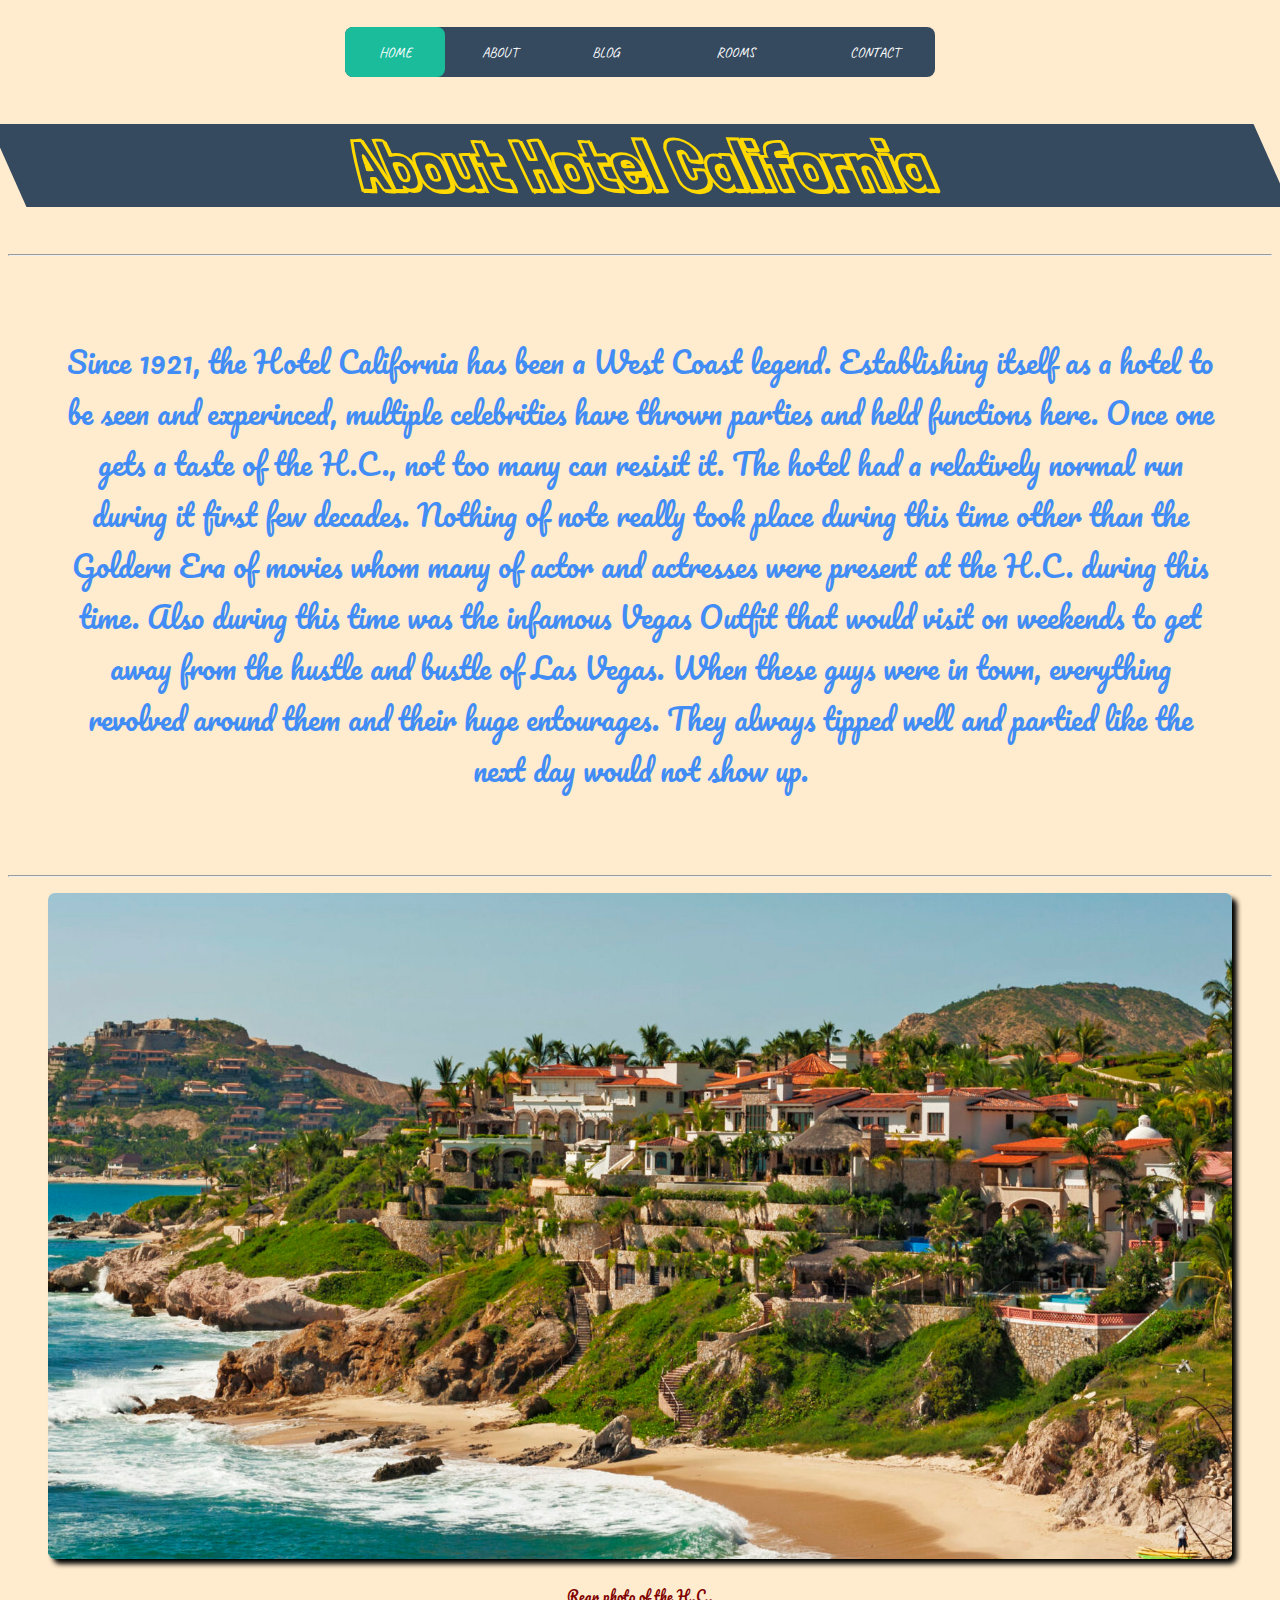
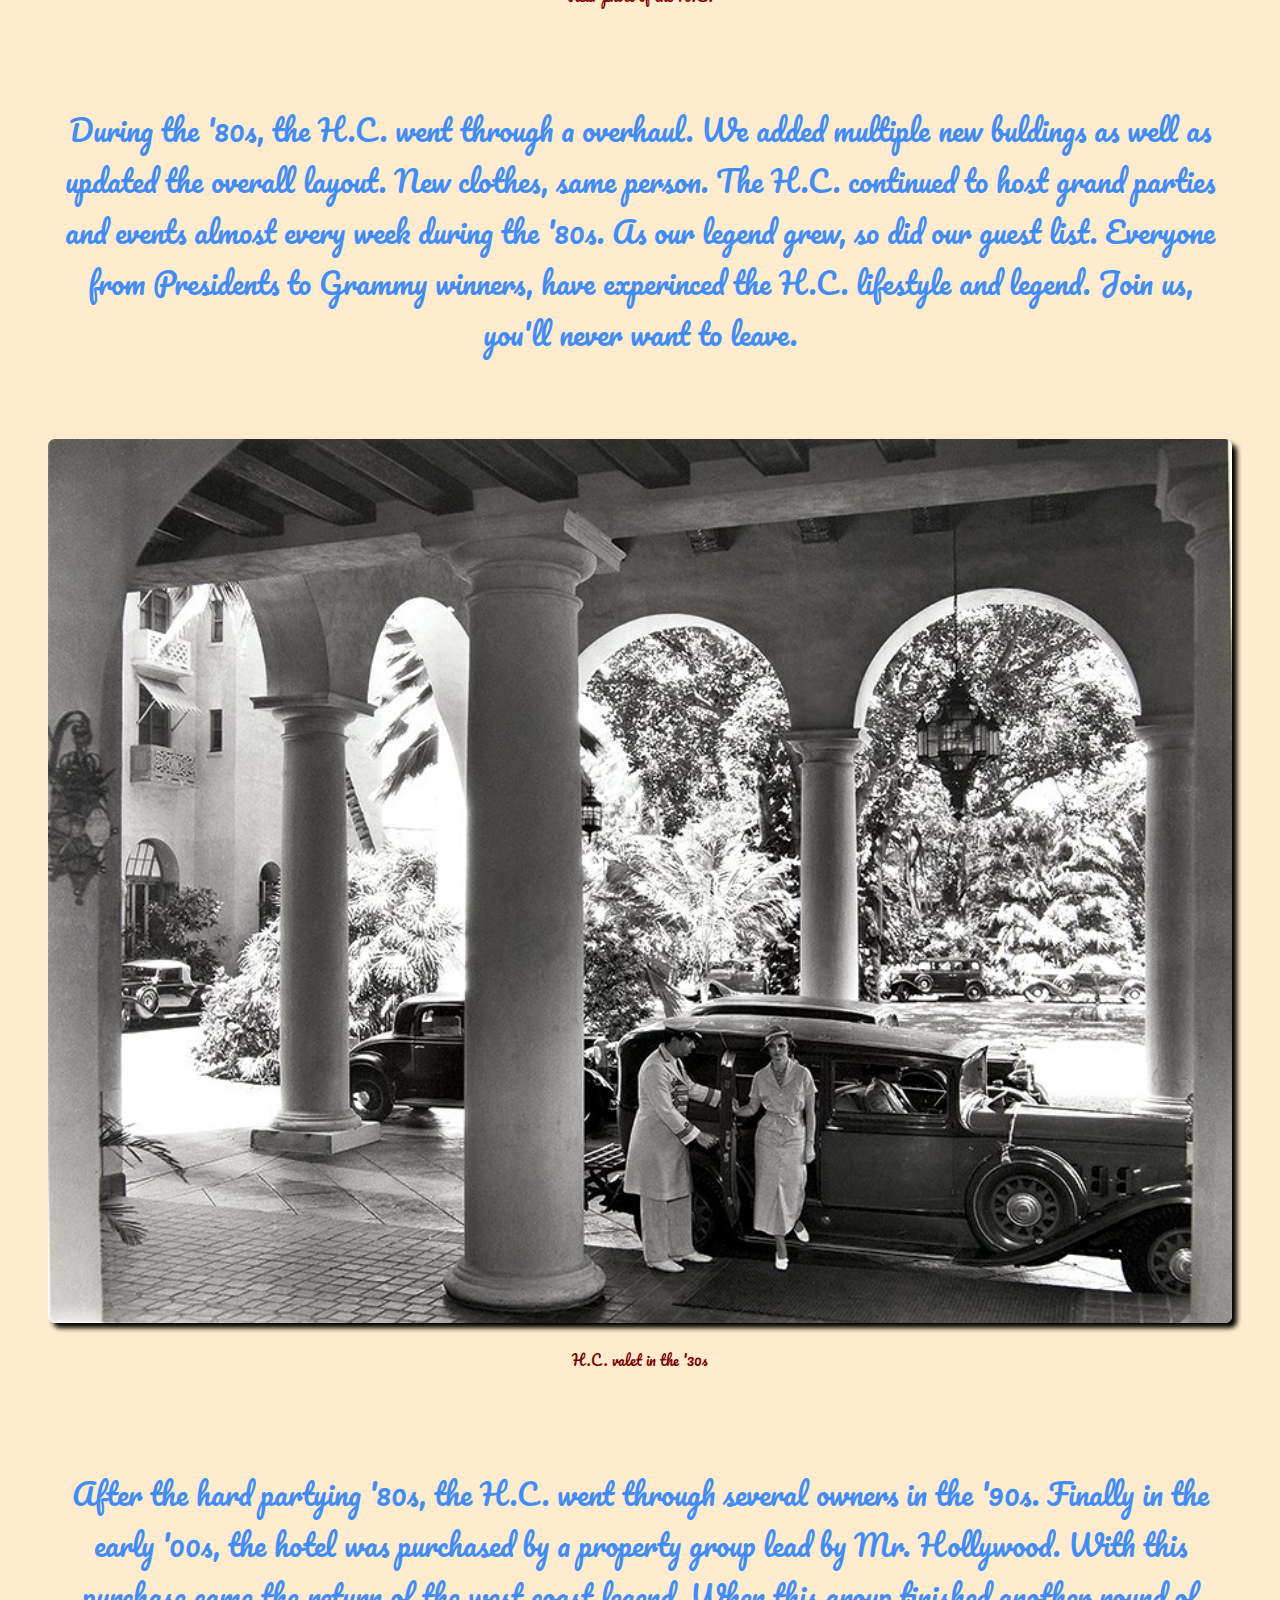
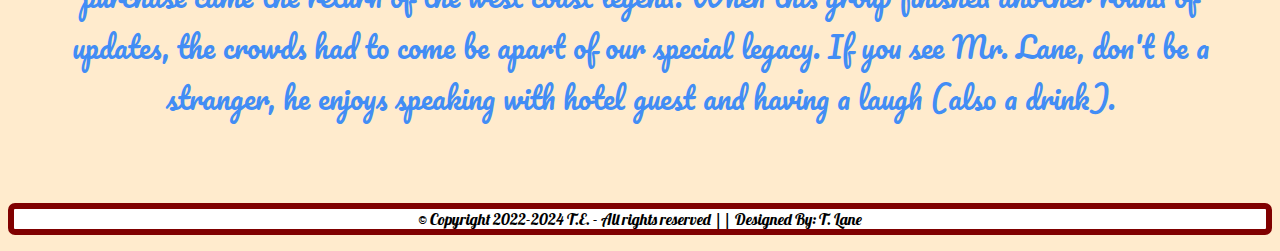
==== commit 3358ff0d: "Updated copyright information." ====
--- a/about.html
+++ b/about.html
@@ -63,7 +63,7 @@
 
   <footer>
     <div class="row">
-      <p id="footer">Copyright © 2023 Thoth Engineering - All rights reserved || Designed By: T. Lane
+      <p id="footer">© Copyright 2022-2024 T.E. - All rights reserved || Designed By: T. Lane
       </p>
     </div>
   </footer>
--- a/styles/about.css
+++ b/styles/about.css
@@ -29,7 +29,7 @@
   margin-top: 5px;
   margin-bottom: 5px;
   padding: 15px;
-  font-size: 15px;
+  font-size: 0.9rem;
   font-family: Pacifico, cursive;
   color: hsl(0, 100%, 25.1%);
 }
@@ -37,7 +37,7 @@
 nav a {
   line-height: 50px;
   height: 100%;
-  font-size: 15px;
+  font-size: 0.9rem;
   display: inline-block;
   position: relative;
   z-index: 1;
@@ -130,7 +130,7 @@
   margin-top: 30px;
   margin-bottom: 30px;
   padding: 50px;
-  font-size: 30px;
+  font-size: 1.8rem;
   color: hsl(215, 90%, 61%);
 }
 
@@ -153,4 +153,7 @@
   color: black;
   font-size: 1em;
   font-family: 'Lobster', cursive;
+  border: .4em solid hsl(0, 100%, 25.1%);
+  border-radius: 7px;
+  background-color: white;
 }
